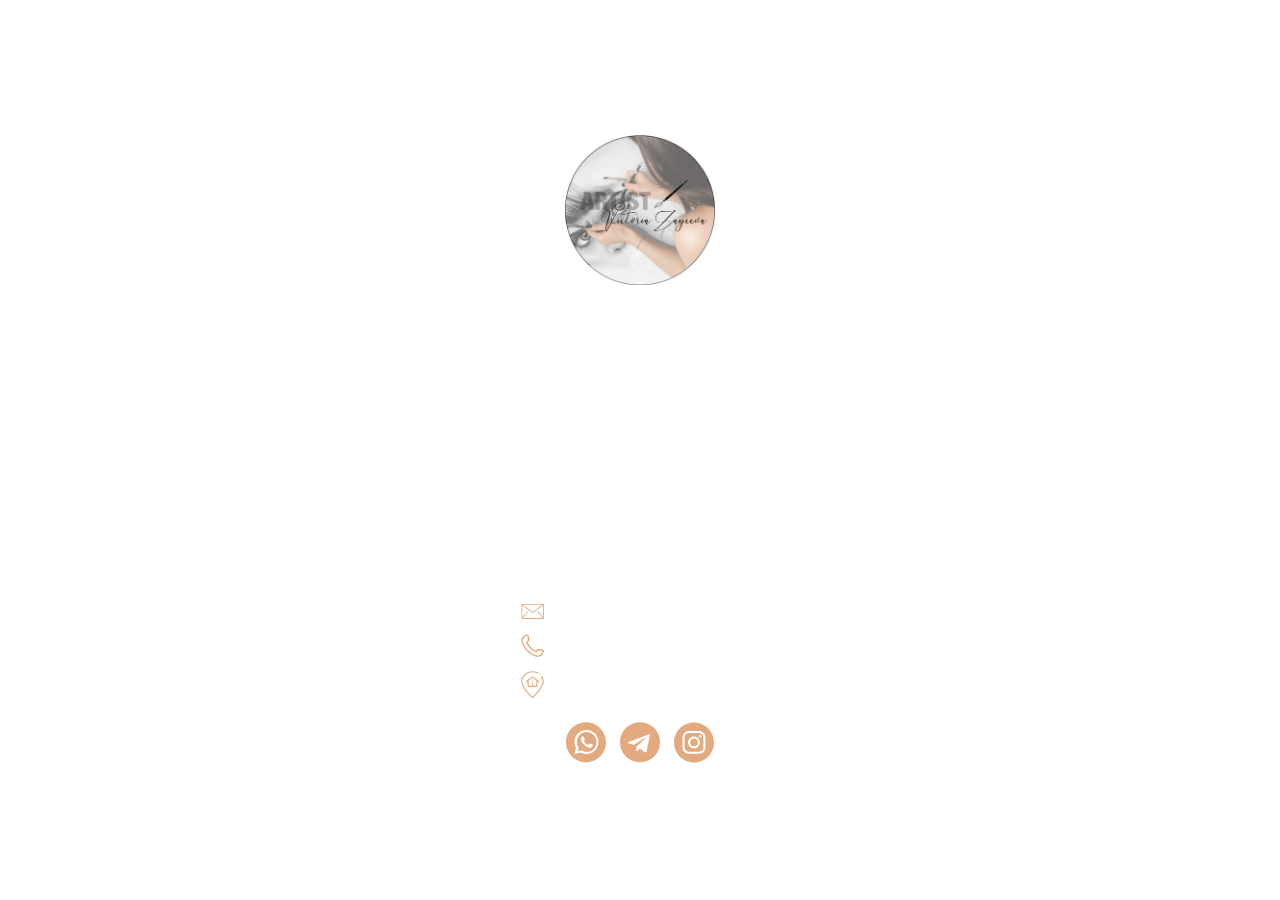
==== index.html @ 5dc82a3d "Add files via upload" ====
<!DOCTYPE html>
<html lang="ru">
<head>
    <meta charset="UTF-8">
    <meta name="viewport" content="width=device-width, initial-scale=1.0">
    <meta name="description" content="Виктория Зайцева - Художник-гиперреалист">
    <meta name="keywords" content="Виктория Зайцева, арт, художник, портфолио художника, творчество, картины, галерея, портреты, заказать портрет, онлайн курсы, как научиться рисовать, как стать художником, гиперреалист">
    <title>Document</title>
    <link rel="stylesheet" href="css/main.css">
</head>
<body>
    
    <main class="header__main" id="header__main" style="background: url(img/bg7.PNG) 0 0 / 100% no-repeat; background-position: center;">
        <div class="home__main__content">
            <div class="home__main__content__about">
                <img src="img/logo.png" alt="logo" class="main_logo">
                <h1>Виктория Зайцева</h1>
                <small>Художник-гиперреалист</small>
                <p>Здесь будет находиться описание которое появится позже.</p>
            </div>
            <ul class="home__main__content__menu">
                <li><a href="courses.html" class="home__menu__link">Онлайн-курсы</a></li>
                <li><a href="gallery.html" class="home__menu__link margin">Галерея</a></li>
                <li><a href="price.html" class="home__menu__link margin">Прайс-лист</a></li>
            </ul>
            <div class="home__main__content__contacts">
                <div class="home__contacts__info">
                    <div class="home__contacts__info__item">
                        <img src="img/email.svg" alt="email">
                        <a href="mailto:victoria.art.gallery@mail.ru">victoria.art.gallery@mail.ru</a>
                    </div>
                    <div class="home__contacts__info__item margin">
                        <img src="img/phone.svg" alt="phone">
                        <a href="tel:+77089297096">+7 708 929 70 96</a>
                    </div>
                    <div class="home__contacts__info__item margin">
                        <img src="img/location.svg" alt="location">
                        <a href="mailto:victoria.art.gallery@mail.ru">г. Нур-Султан (Астана)</a>
                    </div>
                </div>
                <div class="temp-social margin">
                    <a href="#"><img src="img/whatsapp.svg" alt="whatsapp"></a>
                    <a href="#"><img src="img/telegram.svg" alt="telegram"></a>
                    <a href="#"><img src="img/instagram.svg" alt="instagram"></a>
                </div>
            </div>
        </div>
    </main>

</body>
</html>
---- css/main.css ----
/* 
font-family: 'Poiret One', cursive;
font-family: 'Raleway', sans-serif;
*/

/* НАЧАЛО ОБНУЛЕНИЯ */

@charset "UTF-8";
* {
  padding: 0;
  margin: 0;
  border: 0;
}

*, *:before, *:after {
  box-sizing: border-box;
}

:focus, :active {
  outline: none;
}

a:focus, a:active {
  outline: none;
}

nav, footer, header, aside {
  display: block;
}

html, body {
  height: 100%;
  width: 100%;
  font-size: 100%;
  line-height: 1;
  font-size: 14px;
  -ms-text-size-adjust: 100%;
  -moz-text-size-adjust: 100%;
}

input, button, textarea {
  font-family: inherit;
}

input::-ms-clear {
  display: none;
}

button {
  cursor: pointer;
}

button::-moz-focus-inner {
  padding: 0;
  border: 0;
}

a, a:visited {
  text-decoration: none;
}

a:hover {
  text-decoration: none;
}

ul li {
  vertical-align: top;
}

h1, h2, h3, h4, h5, h6 {
  font-size: inherit;
  font-weight: inherit;
}

ul, ol {
  list-style: none;
}

/* КОНЕЦ ОБНУЛЕНИЯ */



/* НАЧАЛО ШАБЛОНА ШРИФТА */

h1,h2,h3,h4,h5,h6, button, a {
    font-family: 'Poiret One', cursive;
}

p, small {
    font-family: 'Raleway', sans-serif;
    font-weight: 100;
}

/* КОНЕЦ ШАБЛОНА ШРИФТА */



/* НАЧАЛО ШАБЛОНА ХЭДЕРА */

header.main-header {
  height: 85%;
  min-height: 500px;
}


header.main-header h1 {
  font-size: 48px;
}

.small-headline-for-header {
  max-width: 30%;
  text-align: center;
  font-size: 20px;
  margin-top: 1.5em;
  line-height: 1.3em;
}

.small-headline-for-header mark ,.price__price mark {
  background: none;
  color: inherit;
  font-weight: 400;
}

/* КОНЕЦ ШАБЛОНА ХЭДЕРА */

/* НАЧАЛО ШАБЛОНА ФУТЕРА */

.footer {
  background: #2A2A2A;
  display: flex;
  flex-direction: column;
  align-items: center;
  padding: 50px 0;
}

.footer .temp-social {
  margin: 2% 0;
}

/* КОНЕЦ ШАБЛОНА ФУТЕРА */

/* НАЧАЛО ШАБЛОНА КНОПКИ */

.btn {
  text-transform: uppercase;
  display: flex;
  align-items: center;
  justify-content: center;
  height: 50px;
  border: 1px solid #E3AA80;
  font-size: 16px;
  color: #000;
  transition: .2s ease;
}

.accent-btn, .btn:hover {
  background: #E3AA80;
  color: #fff
}

/* КОНЕЦ ШАБЛОНА КНОПКИ */

/* НАЧАЛО ШАБЛОНА МЕНЮ */

nav.navbar {
  position: fixed;
  top: 0;
  left: 0;
  display: flex;
  justify-content: space-between;
  align-items: center;
  padding: 15px 40px;
  background: #fff;
  color: #000;
  z-index: 100;
  width: 100%;
}

.navbar__logo a {
  display: flex;
  align-items: center;
}

.navbar__logo img {
  width: 40px;
  height: 40px;
  margin-right: 1.5em;
}

p.navbar__logo__name {
  font-family: 'Poiret One', cursive;
  font-size: 24px;
  color: #000;
}


.navbar__menu a {
  text-transform: uppercase;
  color: #000;
  transition: .3s ease;
  font-size: 18px;
  margin-left: 1.5em;
}

.navbar__menu a:first-child {
  margin: 0;
}

.navbar__menu a.active, .navbar__menu a:hover {
  padding-bottom: 8px;
  border-bottom: 1px solid #E3AA80;
  color: #E3AA80;
}

.navbar__contacts__items .home__contacts__info__item a {
  color: #000;
}

.navbar__contacts__items {
  margin-right: 1em;
}

.navbar__contacts {
  display: flex;
}

/* КОНЕЦ ШАБЛОНА МЕНЮ */



/* НАЧАЛО ШАБЛОНА ССЫЛОК */

.home__main__content__contacts {
  display: flex;
  flex-direction: column;
  align-items: center;
}

.home__contacts__info__item {
  display: flex;
  align-items: center;
}

.home__contacts__info__item.margin {
  margin-top: 1em;
}

.home__contacts__info__item a {
  font-size: 18px;
  color: #fff;
  margin-left: 1em;
}

/* КОНЕЦ ШАБЛОНА ССЫЛОК */



/* НАЧАЛО СТИЛЕЙ ГЛАВНОЙ СТРАНИЦЫ */

.header__main {
    display: flex;
    flex-direction: column;
    align-items: center;
    justify-content: center;
    width: 100%;
    height: 100%;
    color: #fff;
}

.main_logo {
    width: 150px;
    height: 150px;
}

.home__main__content__about {
    text-align: center;
}

.home__main__content__about > h1 {
    font-size: 40px;
    margin: 3.7vh 0 1.95vh 0;
}

.home__main__content__about > small {
    font-weight: 200;
    font-size: 24px;
}

.home__main__content__about > p {
    font-weight: 100;
    font-size: 18px;
    margin-top: 0.975vh;
}




.home__main__content__menu {
  display: flex;
  justify-content: space-between;
  margin: 5em 0;
}

.home__menu__link {
  text-transform: uppercase;
  font-size: 32px;
  color: #fff;
  transition: .3s ease;
}

.home__menu__link:hover {
  color: #E3AA80;
  padding-bottom: 8px;
  border-bottom: 1px solid #E3AA80;
}

.home__menu__link.margin {
  margin-left: 3em;
}

.temp-social {
  display: grid;
  grid-template-columns: repeat(3, 1fr);
  grid-column-gap: 1em;
}

.temp-social.margin{ 
  margin-top: 3%;
}

/* КОНЕЦ СТИЛЕЙ ГЛАВНОЙ СТРАНИЦЫ */

/* НАЧАЛО СТИЛЕЙ ГАЛЕРЕИ */

.gallery {
  padding: 80px 0;
}

.gallery__wrapper {
  display: grid;
  grid-template-columns: repeat(3, 400px);
  grid-gap: 75px 30px;
  width: 87.5vw;
  justify-content: center;
  margin: 0 auto;
}

.gallery__item {
  position: relative;
}

.gallery__item__img {
  width: 100%;
  height: 400px;
  overflow: hidden;
}

.gallery__item img{
  width: 100%;
  height: 400px;
  object-fit: cover;
  transition: .5s ease-out;
}

.gallery__item:hover .gallery-photo{
  transform: scale(1.2);
}

.gallery__item:hover .gallery__item__hide {
  display: flex;
}

.gallery__item__description {
  display: flex;
  justify-content: space-between;
  margin-top: 1.3em;
}

.gallery__item__description h3, .gallery__item__description p {
  font-size: 18px;
}

.gallery__item__hide {
  position: absolute;
  top: 0;
  left: 0;
  width: 100%;
  height: 400px;
  align-items: center;
  justify-content: center;
  z-index: 10;
  background: rgba(227, 170, 128, 0.42);
  display: none;
}

.gallery__item__hide img {
  width: 48px;
  height: 48px;
}

/* КОНЕЦ СТИЛЕЙ ГАЛЕРЕИ */

/* НАЧАЛО СТИЛЕЙ КУРСОВ */

.courses {
  padding: 80px 10%;
  display: grid;
  grid-template-columns: repeat(2, 1fr);
  grid-gap: 60px 5%;
}

.courses__item {

}

.courses__item__headline {
  position: relative;
}

.item__headline__case, .item__headline__case img {
  width: 100%;
}

.item__headline__case img {
  z-index: 0;
}

.headline__case__hide {
  position: absolute;
  top: 0;
  left: 0;
  width: 100%;
  height: 100%;
  background: rgba(224,119,175,0);
  background: -moz-linear-gradient(top, rgba(224,119,175,0) 0%, rgba(0,0,0,0.75) 100%);
  background: -webkit-gradient(left top, left bottom, color-stop(0%, rgba(224,119,175,0)), color-stop(100%, rgba(0,0,0,0.75)));
  background: -webkit-linear-gradient(top, rgba(224,119,175,0) 0%, rgba(0,0,0,0.75) 100%);
  background: -o-linear-gradient(top, rgba(224,119,175,0) 0%, rgba(0,0,0,0.75) 100%);
  background: -ms-linear-gradient(top, rgba(224,119,175,0) 0%, rgba(0,0,0,0.75) 100%);
  background: linear-gradient(to bottom, rgba(224,119,175,0) 0%, rgba(0,0,0,0.75) 100%);
  filter: progid:DXImageTransform.Microsoft.gradient( startColorstr='#e077af', endColorstr='#000000', GradientType=0 );
  transition: all 1s ease;
  z-index: 1;
}

.courses__item__headline:hover .headline__case__hide {
  background: rgba(255,255,255,0);
  background: -moz-linear-gradient(top, rgba(255,255,255,0) 0%, rgba(227,170,128,0.75) 100%);
  background: -webkit-gradient(left top, left bottom, color-stop(0%, rgba(255,255,255,0)), color-stop(100%, rgba(227,170,128,0.75)));
  background: -webkit-linear-gradient(top, rgba(255,255,255,0) 0%, rgba(227,170,128,0.75) 100%);
  background: -o-linear-gradient(top, rgba(255,255,255,0) 0%, rgba(227,170,128,0.75) 100%);
  background: -ms-linear-gradient(top, rgba(255,255,255,0) 0%, rgba(227,170,128,0.75) 100%);
  background: linear-gradient(to bottom, rgba(255,255,255,0) 0%, rgba(227,170,128,0.75) 100%);
  filter: progid:DXImageTransform.Microsoft.gradient( startColorstr='#ffffff', endColorstr='#e3aa80', GradientType=0 );
}

.courses__item h3 {
  position: absolute;
  color: #fff;
  font-size: 24px;
  bottom: 10%;
  left: 7%;
  text-transform: uppercase;
  z-index: 1;
}

.courses__item__description {
  padding: 5% 7%;
}

.item__description__price {
  display: flex;
  justify-content: space-between;
}

.item__description__price p {
  font-size: 18px;
}

.price__description {
  width: 70%;
  line-height: 1.3;
}

/* КОНЕЦ СТИЛЕЙ КУРСОВ */



/* НАЧАЛО СТИЛЕЙ ПРАЙС-ЛИСТА */

header.price-header {
  height: 40%;
  min-height: 350px;
}

.price {
  padding: 40px 0 80px 0;
  color: #fff;
  font-size: 18px;
}

.price__main {
  margin: 30px 0;
  padding: 5% 0;
}

.price__main__case {
  margin: 0 auto;
  width: 50%;
  padding: 3% 10%;
  background: rgba(0, 0, 0, .7);
}

.price__main__case > p {
  text-align: center;
  line-height: 1.3;
  margin-bottom: 15%;
}

.price__main__case p:last-child {
  margin: 0;
}

.price__main__case h3 {
  font-size: 24px;
  margin-bottom: 8%;
}

.case__item {
  display: flex;
  justify-content: space-between;
  margin: 5%;
}

.case__item p{
  font-size: 20px;
  font-weight: 400;
}

.price .temp-social {
  display: flex;
  align-items: center;
  justify-content: center;
}

/* КОНЕЦ СТИЛЕЙ ПРАЙС-ЛИСТА */


/* ПОДКЛЮЧЕНИЕ ШРИФТОВ */

@font-face {
  font-family: 'Raleway';
  src: url('../fonts/Raleway-Regular.eot');
  src: url('../fonts/Raleway-Regular.eot?#iefix') format('embedded-opentype'),
      url('../fonts/Raleway-Regular.woff2') format('woff2'),
      url('../fonts/Raleway-Regular.woff') format('woff'),
      url('../fonts/Raleway-Regular.ttf') format('truetype'),
      url('../fonts/Raleway-Regular.svg#Raleway-Regular') format('svg');
  font-weight: normal;
  font-style: normal;
  font-display: swap;
}

@font-face {
  font-family: 'Raleway';
  src: url('../fonts/Raleway-Thin.eot');
  src: url('../fonts/Raleway-Thin.eot?#iefix') format('embedded-opentype'),
      url('../fonts/Raleway-Thin.woff2') format('woff2'),
      url('../fonts/Raleway-Thin.woff') format('woff'),
      url('../fonts/Raleway-Thin.ttf') format('truetype'),
      url('../fonts/Raleway-Thin.svg#Raleway-Thin') format('svg');
  font-weight: 100;
  font-style: normal;
  font-display: swap;
}

@font-face {
  font-family: 'Raleway';
  src: url('../fonts/Raleway-ExtraLight.eot');
  src: url('../fonts/Raleway-ExtraLight.eot?#iefix') format('embedded-opentype'),
      url('../fonts/Raleway-ExtraLight.woff2') format('woff2'),
      url('../fonts/Raleway-ExtraLight.woff') format('woff'),
      url('../fonts/Raleway-ExtraLight.ttf') format('truetype'),
      url('../fonts/Raleway-ExtraLight.svg#Raleway-ExtraLight') format('svg');
  font-weight: 200;
  font-style: normal;
  font-display: swap;
}

@font-face {
  font-family: 'Poiret One';
  src: url('../fonts/PoiretOne-Regular.eot');
  src: url('../fonts/PoiretOne-Regular.eot?#iefix') format('embedded-opentype'),
      url('../fonts/PoiretOne-Regular.woff2') format('woff2'),
      url('../fonts/PoiretOne-Regular.woff') format('woff'),
      url('../fonts/PoiretOne-Regular.ttf') format('truetype'),
      url('../fonts/PoiretOne-Regular.svg#PoiretOne-Regular') format('svg');
  font-weight: normal;
  font-style: normal;
  font-display: swap;
}
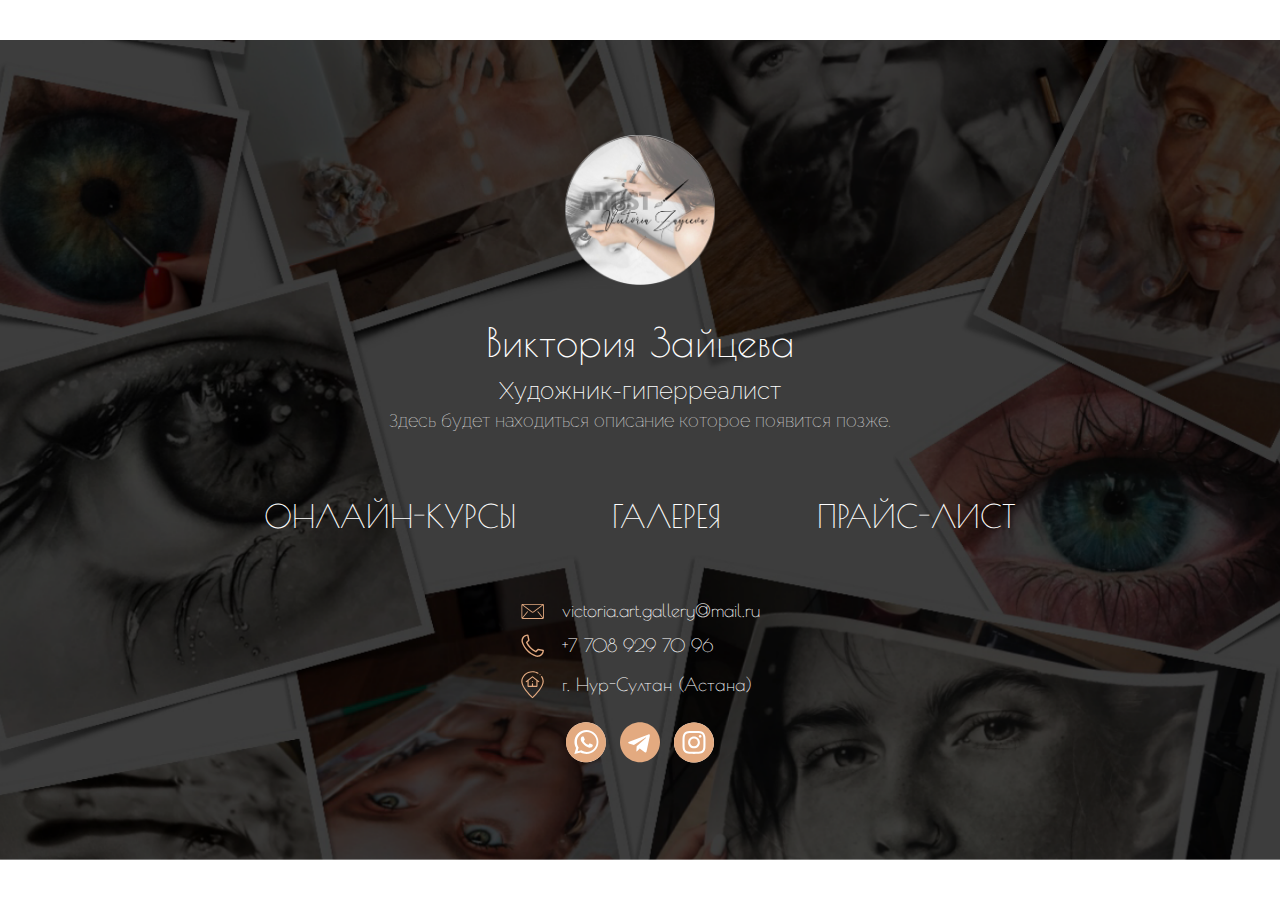
==== commit f1514b3b: "Update index.html" ====
--- a/index.html
+++ b/index.html
@@ -10,7 +10,7 @@
 </head>
 <body>
     
-    <main class="header__main" id="header__main" style="background: url(img/bg7.PNG) 0 0 / 100% no-repeat; background-position: center;">
+    <main class="header__main" id="header__main" style="background: url(img/bgHOME.png) 0 0 / 100% no-repeat; background-position: center;">
         <div class="home__main__content">
             <div class="home__main__content__about">
                 <img src="img/logo.png" alt="logo" class="main_logo">
@@ -48,4 +48,4 @@
     </main>
 
 </body>
-</html>+</html>
